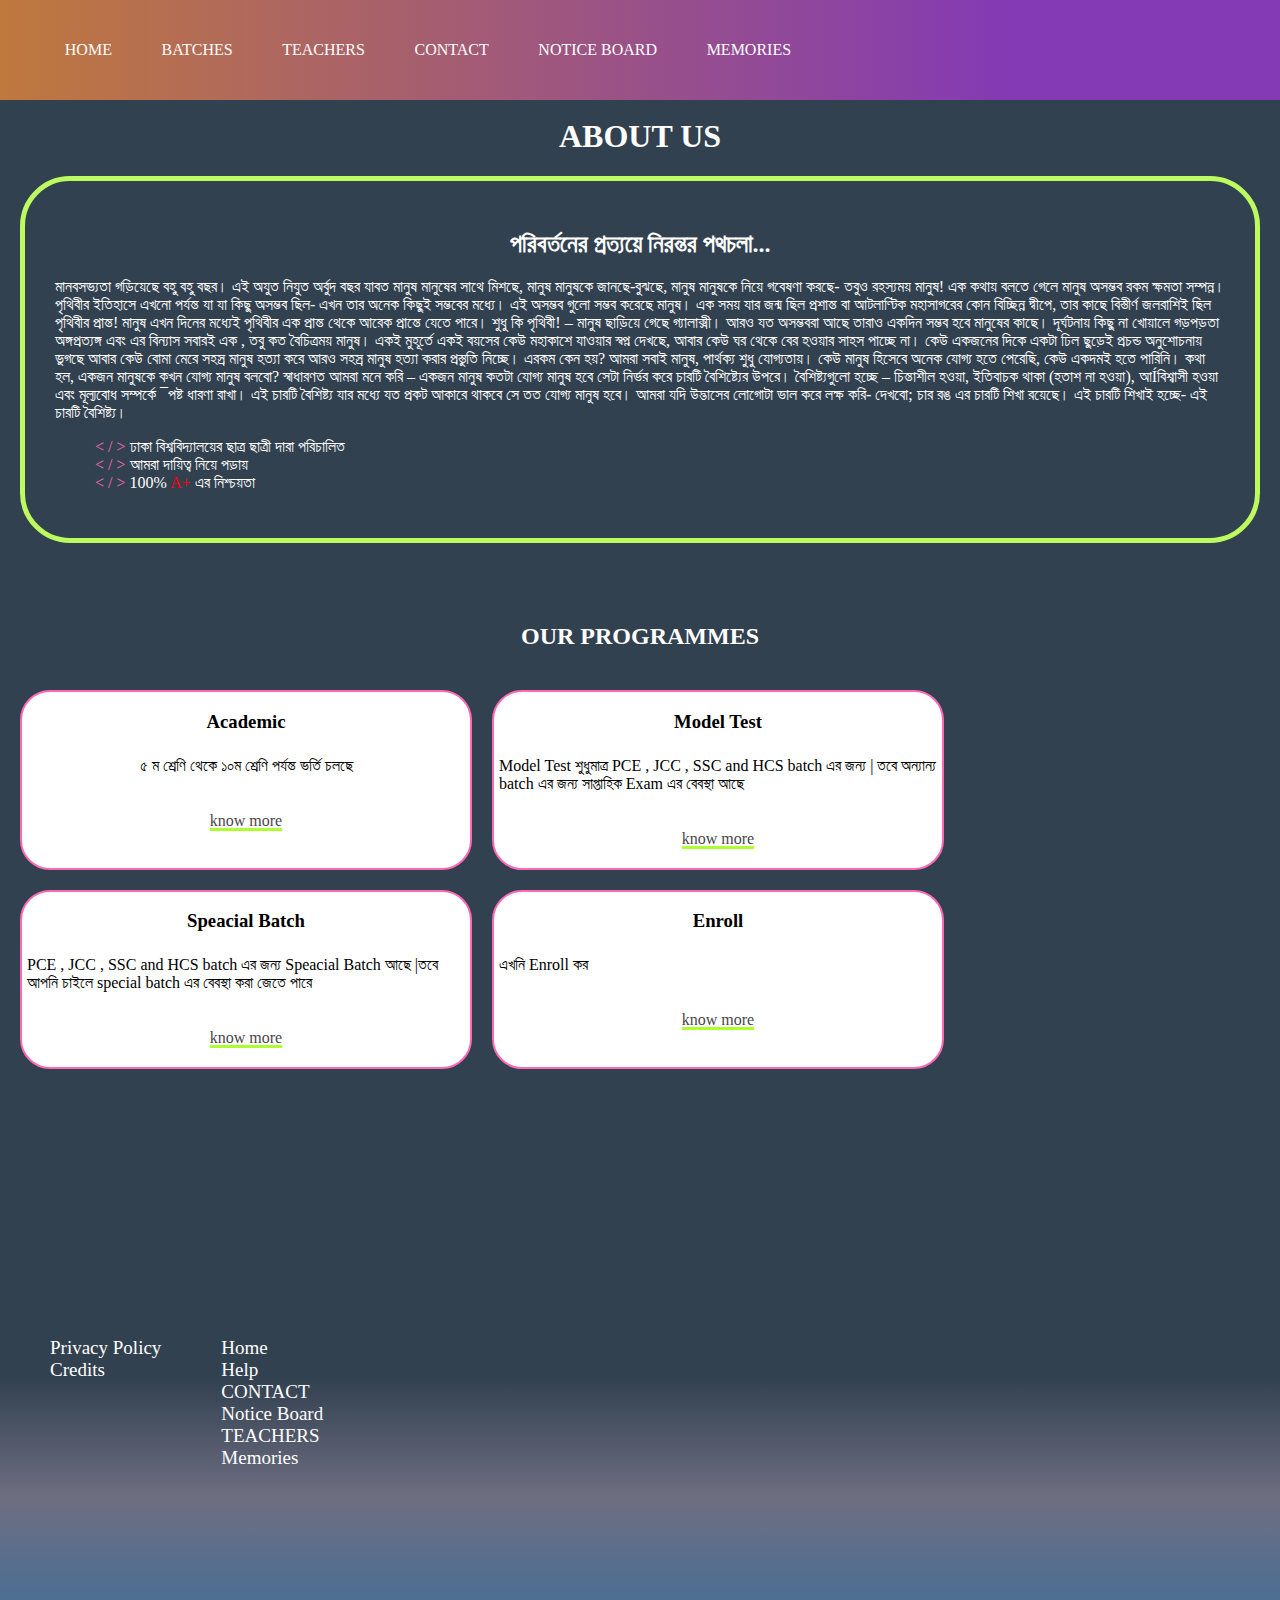
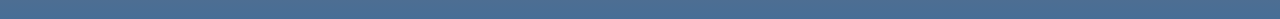
==== index.html @ 2f59eb1d "shc web" ====
<!DOCTYPE html>
<html lang="en">
<head>
    <link rel="stylesheet" href="css/global style.css">
    <link rel="stylesheet" href="css/local style.css">
    <meta charset="UTF-8">
    <meta name="viewport" content="width=device-width, initial-scale=1.0">
    <title>SHC</title>
</head>
<body>
    <header id="header">
        <nav> 
            <ul>
                <li class="link-list">
                    <a class="a-nav" href="index.html">HOME</a>  
                </li>
                <li class="link-list">
                    <a class="a-nav" href="html/batches.html">BATCHES</a>  
                </li>
                <li class="link-list">
                    <a class="a-nav" href="html/teachers.html">TEACHERS</a>  
                </li>
                <li class="link-list">
                    <a class="a-nav" href="html/cotect.html">CONTACT</a>  
                </li>
                <li class="link-list">
                    <a class="a-nav" href="html/notice board.html">NOTICE BOARD</a>
                </li>
                <li class="link-list">
                    <a class="a-nav" href="html/Memories.html">MEMORIES</a>  
                </li>
            </ul>
        </nav>
    </header>
    <br>
    <main>
        <section class="about-us-section">
            <h1>ABOUT US</h1>
                <div class="p-style">
                <h2>পরিবর্তনের প্রত্যয়ে নিরন্তর পথচলা...</h2>
                <p>
                    মানবসভ্যতা গড়িয়েছে বহু বহু বছর। এই অযুত নিযুত অর্বুদ বছর যাবত মানুষ মানুষের সাথে মিশছে, মানুষ মানুষকে জানছে-বুঝছে, 
                    মানুষ মানুষকে নিয়ে গবেষণা করছে- তবুও রহস্যময় মানুষ! এক কথায় বলতে গেলে মানুষ অসম্ভব রকম ক্ষমতা সম্পন্ন। 
                    পৃথিবীর ইতিহাসে এখনো পর্যন্ত যা যা কিছু অসম্ভব ছিল- এখন তার অনেক কিছুই সম্ভবের মধ্যে। এই অসম্ভব গুলো সম্ভব 
                    করেছে মানুষ। এক সময় যার জন্ম ছিল প্রশান্ত বা আটলাণ্টিক মহাসাগরের কোন বিচ্ছিন্ন দ্বীপে, তার কাছে বিস্তীর্ণ জলরাশিই ছিল 
                    পৃথিবীর প্রান্ত! মানুষ এখন দিনের মধ্যেই পৃথিবীর এক প্রান্ত থেকে আরেক প্রান্তে যেতে পারে। শুধু কি পৃথিবী! – মানুষ ছাড়িয়ে গেছে গ্যালাক্সী।
                    আরও যত অসম্ভবরা আছে তারাও একদিন সম্ভব হবে মানুষের কাছে।


                    দূর্ঘটনায় কিছু না খোয়ালে গড়পড়তা অঙ্গপ্রত্যঙ্গ এবং এর বিন্যাস সবারই এক , তবু কত বৈচিত্রময় মানুষ।
                    একই মুহূর্তে একই বয়সের কেউ মহাকাশে যাওয়ার স্বপ্ন দেখছে, আবার কেউ ঘর থেকে বের হওয়ার সাহস পাচ্ছে না। 
                    কেউ একজনের দিকে একটা ঢিল ছুড়েই প্রচন্ড অনুশোচনায় ভুগছে আবার কেউ বোমা মেরে সহস্র মানুষ হত্যা করে আরও 
                    সহস্র মানুষ হত্যা করার প্রস্তুতি নিচ্ছে। এরকম কেন হয়?


                    আমরা সবাই মানুষ, পার্থক্য শুধু যোগ্যতায়। কেউ মানুষ হিসেবে অনেক যোগ্য হতে পেরেছি, 
                    কেউ একদমই হতে পারিনি। কথা হল, একজন মানুষকে কখন যোগ্য মানুষ বলবো? স্বাধারণত আমরা মনে করি – একজন মানুষ 
                    কতটা যোগ্য মানুষ হবে সেটা নির্ভর করে চারটি বৈশিষ্ট্যের উপরে। বৈশিষ্ট্যগুলো হচ্ছে – চিন্তাশীল হওয়া, 
                    ইতিবাচক থাকা (হতাশ না হওয়া), আÍবিশ্বাসী হওয়া এবং মূল্যবোধ সম্পর্কে ¯পষ্ট ধারণা রাখা। 
                    এই চারটি বৈশিষ্ট্য যার মধ্যে যত প্রকট আকারে থাকবে সে তত যোগ্য মানুষ হবে। আমরা যদি উদ্ভাসের লোগোটা ভাল করে লক্ষ 
                    করি- দেখবো; চার রঙ এর চারটি শিখা রয়েছে। এই চারটি শিখাই হচ্ছে- এই চারটি বৈশিষ্ট্য।


                </p>
                <ul id="about-us">
                <li> <pink> < / >  </pink>  ঢাকা বিশ্ববিদ্যালয়ের  ছাত্র ছাত্রী  দারা পরিচালিত </li>
                <li> <pink> < / >  </pink>  আমরা দায়িত্ব নিয়ে  পড়ায়  </li>
                <li> <pink> < / >  </pink>  100% <r> A+ </r>  এর নিশ্চয়তা </li>
                </ul>
            </div>
        </section>
        <section id="our-pro">
            <h2>OUR PROGRAMMES</h2>
            <section id="our-pro-div">
                <div>
                    <h3>Academic</h3>
                    <ul>
                        <li class="short-text">৫ ম শ্রেণি  থেকে ১০ম শ্রেণি পর্যন্ত ভর্তি চলছে </li>
                    </ul>
                    <p><a href="html/batches.html">know more</a></p>
                </div>
                <div>
                    <h3>Model Test</h3>
                    <ul>
                        <li>Model Test শুধুমাত্র PCE , JCC , SSC and HCS batch এর জন্য | তবে অন্যান্য batch এর জন্য সাপ্তাহিক Exam এর বেবস্থা আছে  </li>
                    </ul>
                    <p><a href="html/batches.html">know more</a></p>
                </div>
                <div>
                    <h3>Speacial Batch</h3>
                    <ul>
                        <li>PCE , JCC , SSC and HCS batch এর জন্য Speacial Batch আছে |তবে আপনি চাইলে special batch এর বেবস্থা করা জেতে পারে  </li>
                    </ul>
                    <p><a href="html/batches.html">know more</a></p>
                </div>
                <div>
                    <h3>Enroll</h3>
                    <ul>
                        <li>এখনি  Enroll কর </li>
                    </ul>
                    <p><a href="html/cotect.html">know more</a></p>
                </div>
            </section>
        </section>
    </main>
    <br>
    <footer>
        <span class="span1">
            <div><a href="">Privacy Policy</a></div>
            <div><a href="html/credits.html">Credits</a></div>
        </span>
        <span>
            <div><a href="index.html">Home</a></div>
            <div><a href="">Help</a></div>
            <div><a href="html/cotect.html">CONTACT</a></div>
            <div><a href="html/notice board.html">Notice Board</a></div>
            <div><a href="html/teachers.html">TEACHERS</a></div>
            <div><a href="html/Memories.html">Memories</a></div>
        </span>
        <span></span>
    </footer>
</body>
</html>
---- css/global style.css ----
body{
    background-color: rgb(50, 65, 80);
    color: white;
    margin: 0px;
}
h1, h2{
    text-align: center;
}
nav{
    background: rgb(204,134,36);
    background: linear-gradient(90deg, rgba(204,134,36,1) -17%, rgba(131,58,180,1) 79%);
    width: 100%;
    position: fixed;
}
.link-list{
    margin: 2%;
}
#header ul{
    display: flex;
    flex-wrap: wrap;
}
a{
    color: white;
    text-decoration: none;
}

a:hover{
    color: red;
    text-decoration: underline red;
}
li{
    list-style-type: none;
}
.p-style{
    border: 5px solid rgb(188, 250, 95);
    padding: 30px;
    margin: 20px;
    border-radius: 50px;
}
.short-text{
    text-align: center;
}
main{
    margin-bottom: 80px;

    margin-top: 100px;
}
footer{
    /* background-color: rgb(71, 110, 150); */
    background: linear-gradient(to bottom,rgba(50, 65, 80,0.8) 44%,rgb(110, 110, 129),rgb(71, 110, 150));
    color: white;
    padding-top: 150px;
    padding-bottom: 150px;
    font-size: 19px;
    display: flex;
    flex-wrap: wrap;
}
.span1 div{
    margin-left: 50px;
    margin-right: 60px;
}
                                /* custom  tag */
                    /* color */
r{
    color: red;
}
pink{
    color: hotpink;
}
                    /* other */
date{
    color: rgb(185, 147, 255);
}
---- css/local style.css ----
main section.about-us-section h1{
    text-align: center;
}
#our-pro h2{
    text-align: center;
    margin-top: 80px;
    margin-bottom: 40px;
}
#our-pro-div{
    display: flex;
    flex-wrap: wrap;
}
#our-pro-div div{
    background-color: white;
    color: black;
    border: 2px solid hotpink;
    border-radius: 30px;
    width: 35%;
    margin-left: 20px;
    margin-bottom: 20px;
    padding: 0px;
}
#our-pro-div div:hover{
    box-shadow: rgb(0, 0, 0) 0px 0px 50px;
    text-align: center;
}
#our-pro-div ul{
    padding: 0px;
}
#our-pro-div ul li{
    height: 50%;
    padding: 5px;
}
#our-pro-div a{
    color: rgb(75, 69, 72);
    padding: 10px;
    border-radius: 50%;
    text-decoration: underline greenyellow 3px;
}
#our-pro-div a:hover{
    text-decoration: none;
    background-color: rgba(255, 0, 0,0.7);
    color: white;
    padding: 10px;
    border-radius: 20%;
}
#our-pro-div p{
    text-align: center;
    margin-bottom: 20px;
    margin-top: 32px;
}
#our-pro-div h3{
    text-align: center;
}
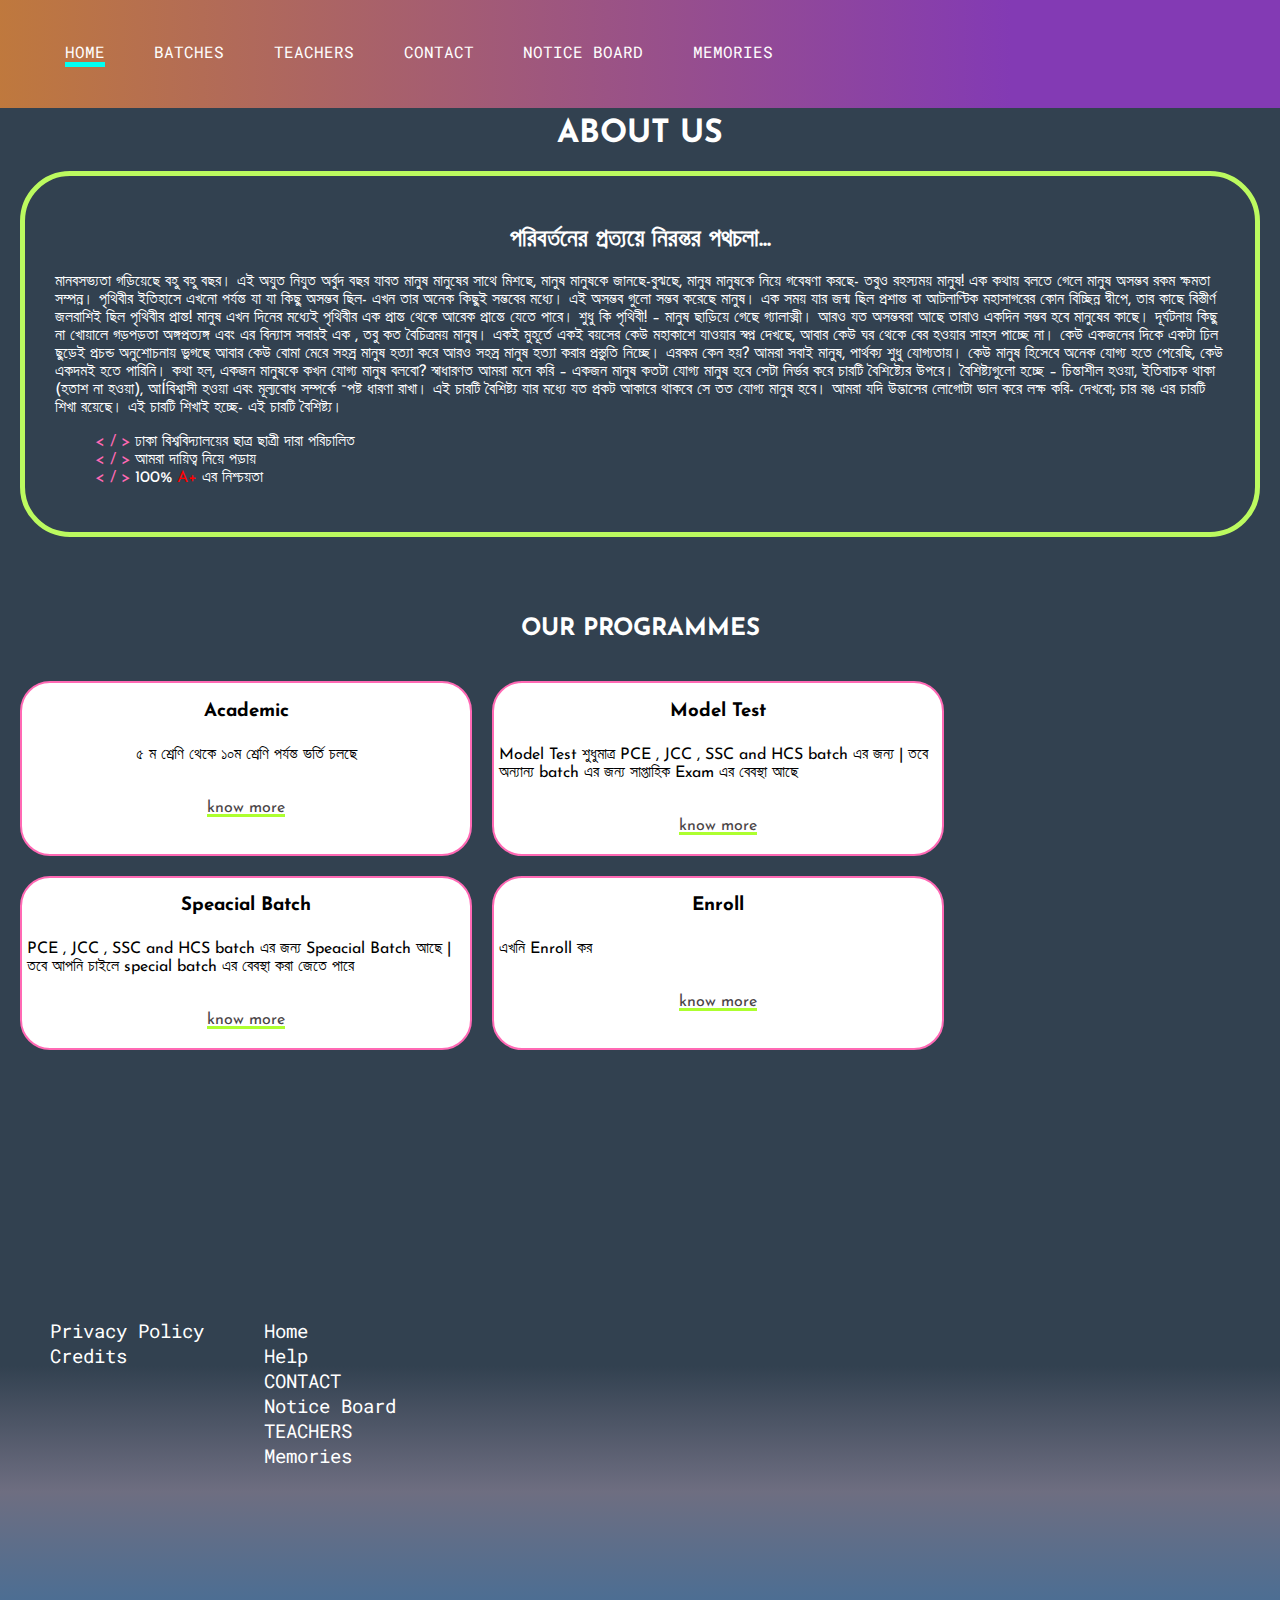
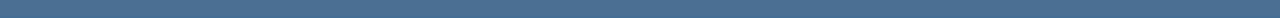
==== commit a3e82113: "some big change" ====
--- a/index.html
+++ b/index.html
@@ -1,6 +1,13 @@
 <!DOCTYPE html>
 <html lang="en">
 <head>
+    <link rel="preconnect" href="https://fonts.gstatic.com">
+    <link href="https://fonts.googleapis.com/css2?family=Josefin+Sans:wght@600&display=swap" rel="stylesheet">
+
+    <link rel="preconnect" href="https://fonts.gstatic.com">
+    <link href="https://fonts.googleapis.com/css2?family=Roboto+Mono:wght@700&display=swap" rel="stylesheet">
+
+
     <link rel="stylesheet" href="css/global style.css">
     <link rel="stylesheet" href="css/local style.css">
     <meta charset="UTF-8">
@@ -11,7 +18,7 @@
     <header id="header">
         <nav> 
             <ul>
-                <li class="link-list">
+                <li id="under" class="link-list">
                     <a class="a-nav" href="index.html">HOME</a>  
                 </li>
                 <li class="link-list">
--- a/css/global style.css
+++ b/css/global style.css
@@ -11,6 +11,7 @@
     background: linear-gradient(90deg, rgba(204,134,36,1) -17%, rgba(131,58,180,1) 79%);
     width: 100%;
     position: fixed;
+    font-family: 'Roboto Mono', monospace;
 }
 .link-list{
     margin: 2%;
@@ -19,14 +20,17 @@
     display: flex;
     flex-wrap: wrap;
 }
+#under{
+    border-bottom: 5px solid rgb(1, 255, 242);
+}
 a{
     color: white;
     text-decoration: none;
 }
 
 a:hover{
-    color: red;
-    text-decoration: underline red;
+    color: rgb(194, 194, 194);
+    text-decoration: 3px underline rgb(0, 0, 0);
 }
 li{
     list-style-type: none;
@@ -42,8 +46,8 @@
 }
 main{
     margin-bottom: 80px;
-
     margin-top: 100px;
+    font-family: 'Josefin Sans', sans-serif;
 }
 footer{
     /* background-color: rgb(71, 110, 150); */
@@ -54,6 +58,7 @@
     font-size: 19px;
     display: flex;
     flex-wrap: wrap;
+    font-family: 'Roboto Mono', monospace;
 }
 .span1 div{
     margin-left: 50px;
